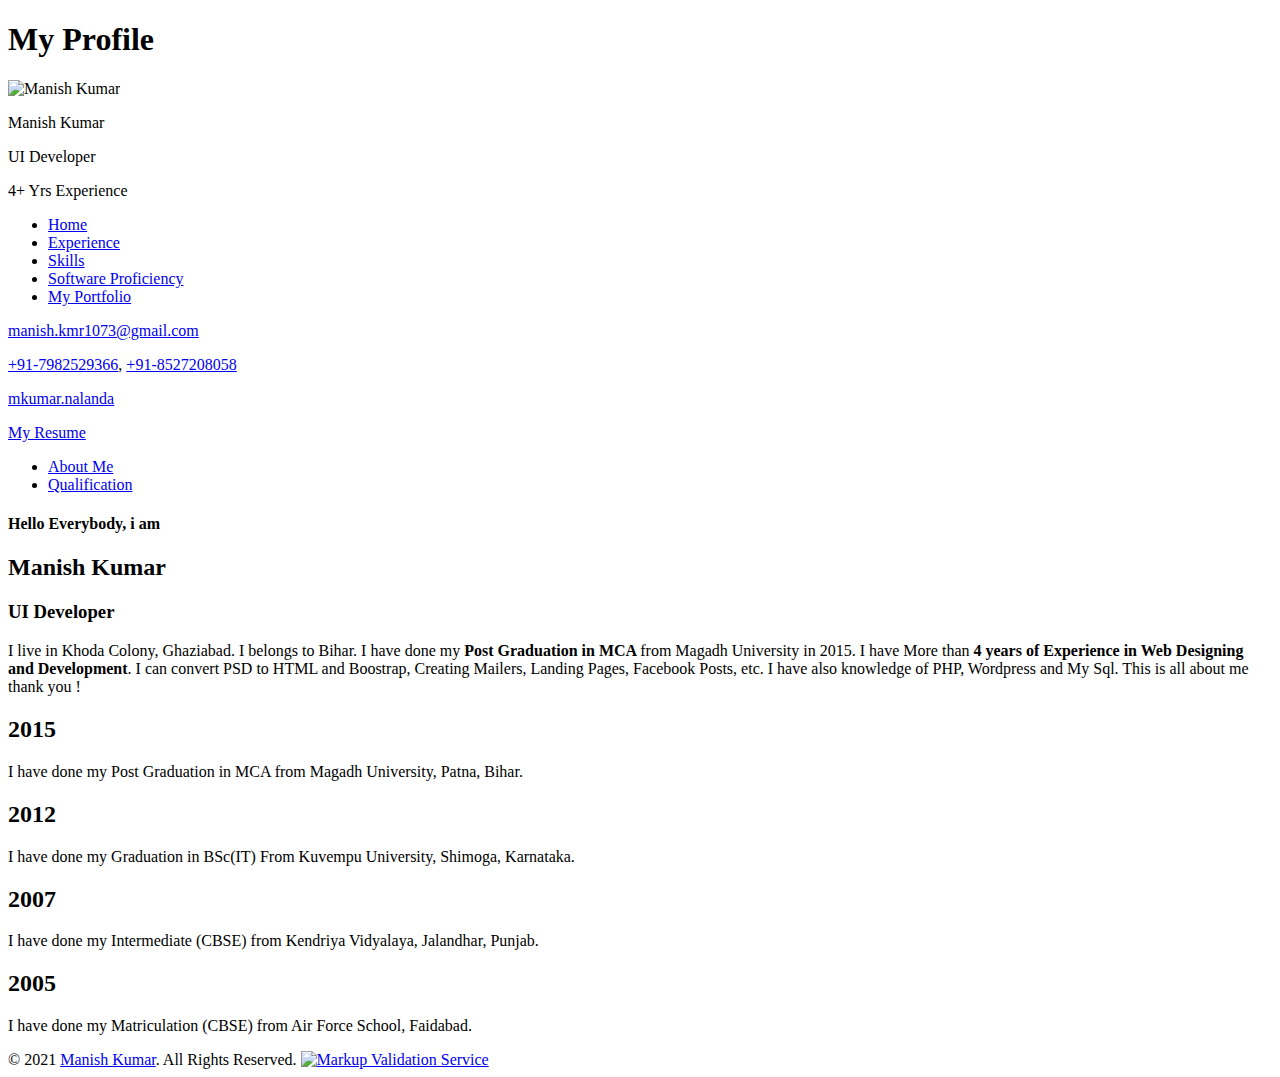
==== index.html @ 7a66c08c "Add files via upload" ====
<!DOCTYPE html>
<html>
<head>
    <meta charset='utf-8'>
    <meta http-equiv='X-UA-Compatible' content='IE=edge'>
    <title>Manish Kumar | My Portfolio</title>
    <meta name='viewport' content='width=device-width, initial-scale=1'>
    <link rel="stylesheet" href="css/bootstrap.min.css" type="text/css">
    <link rel="stylesheet" href="css/font-awesome.min.css" type="text/css">
    <link href="https://fonts.googleapis.com/css?family=Roboto+Condensed:300,400,700" rel="stylesheet"> 
    <link href="https://fonts.googleapis.com/css?family=Patua+One%7CRusso+One" rel="stylesheet">  
    <link type="text/css" rel="stylesheet" href="css/jquery.fancybox.min.css" />
    <link type="text/css" rel="stylesheet" href="css/animate.css">
    <link rel='stylesheet' type='text/css' media='screen' href='css/styles.css'>    
</head>
<body>
    <header>
        <div class="top_header">
                <div class="row">
                    <div class="col-3"><h1><span>My</span> Profile</h1></div>
                    <div class="col-9 profile">
                        <div class="profile_image">    
                            <img src="images/manish.jpg" alt="Manish Kumar" />
                        </div>
                        <div class="profile_name">
                            <p>Manish Kumar</p>
                            <span>UI Developer</span>
                        </div>
                    </div>
                </div>
        </div>
    </header>
    
    <div class="container-fluid">
        <div class="row">
        <div class="col-3 leftsidebar">
            <!-- Vertical navbar -->
            <div class="vertical-nav bg-light" id="sidebar">   

                <p class="text-uppercase px-3 small mb-0 experience_heading">4+ Yrs Experience</p>
                
                <div class="menu">
                    <ul class="nav flex-column bg-light mb-0">
                    <li class="nav-item active">
                        <a href="index.html" class="nav-link text-dark bg-light">
                                <i class="fa fa-home mr-3 text-primary fa-fw"></i>
                                Home
                            </a>
                    </li>
                    <li class="nav-item">
                        <a href="experience.html" class="nav-link text-dark bg-light">
                                <i class="fa fa-black-tie mr-3 text-primary fa-fw"></i>
                                Experience
                            </a>
                    </li>
                    <li class="nav-item">
                        <a href="skills.html" class="nav-link text-dark bg-light">
                                <i class="fa fa-cogs mr-3 text-primary fa-fw"></i>
                                Skills
                            </a>
                    </li>

                    <li class="nav-item">
                        <a href="software-proficiency.html" class="nav-link text-dark">
                                <i class="fa fa-briefcase mr-3 text-primary fa-fw"></i>
                                Software Proficiency
                            </a>
                    </li>
                    <li class="nav-item">
                        <a href="portfolio.html" class="nav-link text-dark">
                                <i class="fa fa-address-card-o mr-3 text-primary fa-fw"></i>
                                My Portfolio
                            </a>
                    </li>
                    </ul>
                </div>

                <div class="contact_us">
                    <div class="contact_details">
                        <p><a href="mailto:mkumar.nalanda@gmail.com" class="small mb-0"><i class="fa fa-envelope"></i> manish.kmr1073@gmail.com</a></p>
                        <p><a href="tel:+91-7982529366" class="small mb-0"><i class="fa fa-phone"></i> +91-7982529366</a>, <a href="tel:+91-8527208058" class="small mb-0">+91-8527208058</a></p>
                        <p><a href="javascript:;" class="small mb-0"><i class="fa fa-skype"></i> mkumar.nalanda</a></p>
                    </div>
                </div>
                <div class="actions resume">
                    <a href="resume/manish_resume.docx" download><i class="fa fa-download"></i> My Resume</a>
                </div>
            </div>
            <!-- End vertical navbar -->
        </div>
        <div class="col-9 page-content p-3" id="content">            
            <div class="about_me">
				<ul class="nav nav-tabs" id="myTab" role="tablist">
					<li class="nav-item">
						<a class="nav-link active" id="about-tab" data-toggle="tab" href="#about" role="tab" aria-controls="about" aria-selected="true"><i class="fa fa-user"></i> About Me</a> 
					</li>
					<li class="nav-item">
						<a class="nav-link" id="Qualification-tab" data-toggle="tab" href="#Qualification" role="tab" aria-controls="Qualification" aria-selected="false"><i class="fa fa-graduation-cap"></i> Qualification</a>
					</li>
				</ul>
				<div class="tab-content" id="myTabContent">
					<div class="tab-pane fade show active" id="about" role="tabpanel" aria-labelledby="about-tab">
						<h4>Hello Everybody, i am</h4>
						<h2>Manish Kumar</h2>
						<h3>UI Developer</h3>
						<p>I live in Khoda Colony, Ghaziabad. I belongs to Bihar. I have done my <b>Post Graduation in MCA </b> from Magadh University in 2015. I have More than <b>4 years of Experience in Web Designing and Development</b>. I can convert PSD to HTML and Boostrap, Creating Mailers, Landing Pages, Facebook Posts, etc. I have also knowledge of PHP, Wordpress and My Sql. This is all about me thank you !</p>
						<div class="social_icon">
							<a href="#" target="_blank"><i class="fa fa-facebook"></i></a>
							<a href="#" target="_blank"><i class="fa fa-twitter"></i></a>
							<a href="#" target="_blank"><i class="fa fa-linkedin"></i></a>
						</div> 
					</div>
					<div class="tab-pane fade" id="Qualification" role="tabpanel" aria-labelledby="Qualification-tab">
						<div class="edu_row clearfix">
							<i class="fa fa-graduation-cap"></i>
							<div class="edu_text">
								<h2>2015</h2>
								<p>I have done my Post Graduation in MCA from Magadh University, Patna, Bihar.</p>
							</div>
						</div>
						<div class="edu_row clearfix">	
							<i class="fa fa-graduation-cap"></i>
							<div class="edu_text">
								<h2>2012</h2>
								<p>I have done my Graduation in BSc(IT) From Kuvempu University, Shimoga, Karnataka.</p>
							</div>
						</div>	
                        <div class="edu_row clearfix">	
							<i class="fa fa-graduation-cap"></i>
							<div class="edu_text">
								<h2>2007</h2>
								<p>I have done my Intermediate (CBSE) from Kendriya Vidyalaya, Jalandhar, Punjab.</p>
							</div>
						</div>	
                        <div class="edu_row clearfix">	
							<i class="fa fa-graduation-cap"></i>
							<div class="edu_text">
								<h2>2005</h2>
								<p>I have done my Matriculation (CBSE) from Air Force School, Faidabad.</p>
							</div>
						</div>						
					</div>
				</div>
			</div>
            
            
            
        </div>
        </div>
    </div>

    <footer>
        <div class="container">
            <div class="row">
                <div class="col-md-12">
                    &copy; 2021 <a href="javascript:;" title="Manish Kumar">Manish Kumar</a>. All Rights Reserved. <a href="https://validator.w3.org/" target="_blank"><img src="images/w3c.png" alt="Markup Validation Service" /></a>
                </div>
            </div>
        </div>
    </footer>
    

    <script>
        $(function() {
            $('#sidebarCollapse').on('click', function() {
                $('#sidebar, #content').toggleClass('active');
            });
        });
    </script>
    <script src="js/jquery.min.js"></script>
    <script src="js/popper.min.js"></script>
    <script src="js/bootstrap.min.js"></script>
    <script src="js/typed.js"></script> 
    <script src="js/jquery.fancybox.min.js"></script>
    <script>
        $("[data-fancybox]").fancybox({ 
        });
    </script>
    <script> 
      var highestCol = $(window).height(); 
        $('.match').height(highestCol);
        
     $('.moover_btn,.my_portfolio,.meet_me .nav-link, .scroll_top, .skills_section a').click(function(){
        $('html, body').animate({
            scrollTop: $( $(this).attr('href') ).offset().top
        }, 500);
        return false;
    });
    
    </script>
    <script src="js/jquery.mixitup.min.js"></script>
    <script>
    $(function () {
        var filterList = {
            init: function () {
                $('#portfoliolist').mixItUp({
                selectors: {
                  target: '.portfolio',
                  filter: '.filter'	
              },
              load: {
              filter: '.web'  
            }     
                });								
            }
        };
        filterList.init();
    });	
    $(window).scroll(function() {
        if($(this).scrollTop()>50) {
            $( ".meet_me" ).addClass("sticky_me");
            $( ".scroll_top" ).addClass("active");
        } else {
            $( ".meet_me" ).removeClass("sticky_me");
            $( ".scroll_top" ).removeClass("active");
        }
    });
    $('.meet_me .navbar-nav .nav-link,body').on('click',function() {
      $('.navbar-collapse').collapse('hide');
    });
    </script>
</body>
</html>
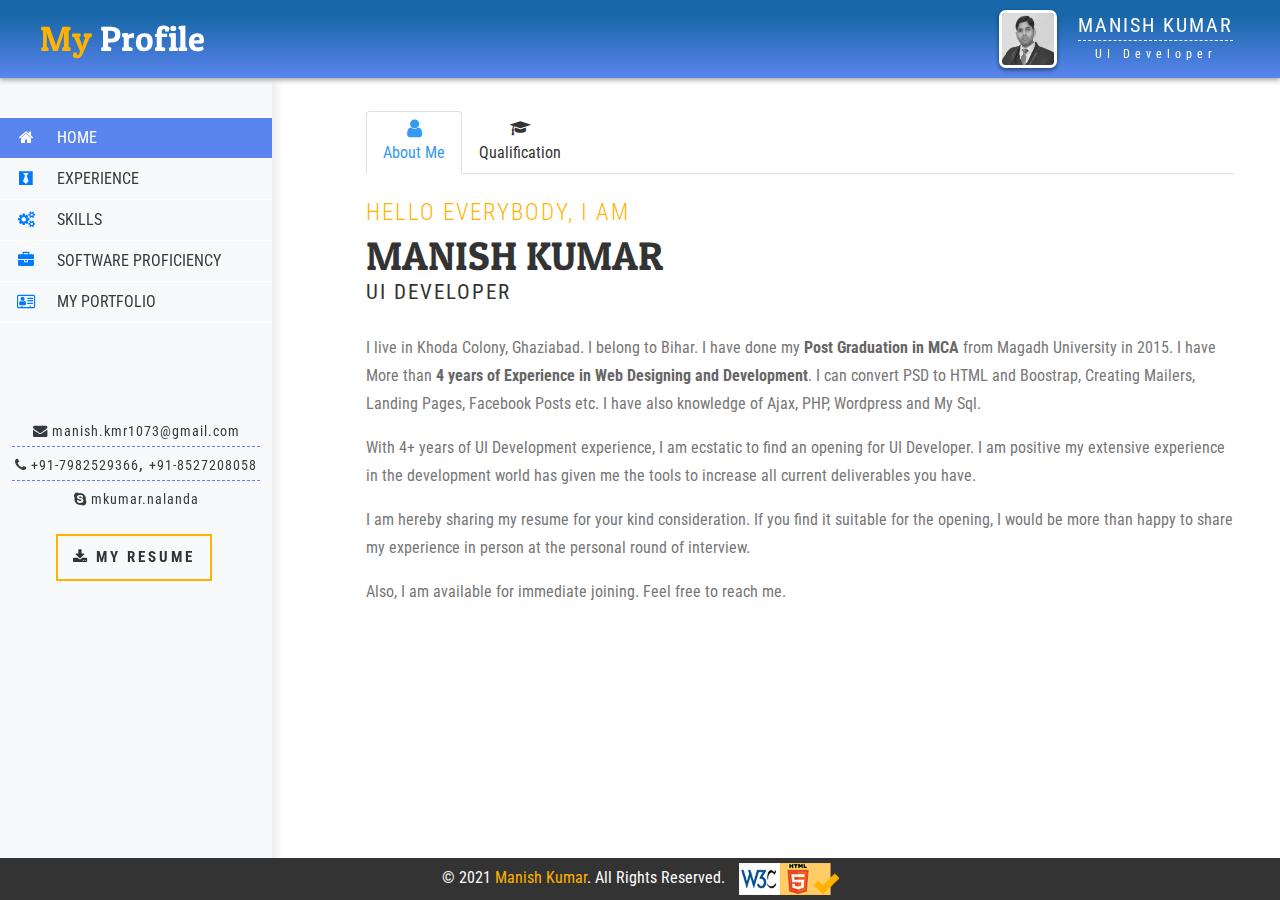
==== commit 88d27ac5: "Add files via upload" ====
--- a/index.html
+++ b/index.html
@@ -103,12 +103,15 @@
 						<h4>Hello Everybody, i am</h4>
 						<h2>Manish Kumar</h2>
 						<h3>UI Developer</h3>
-						<p>I live in Khoda Colony, Ghaziabad. I belongs to Bihar. I have done my <b>Post Graduation in MCA </b> from Magadh University in 2015. I have More than <b>4 years of Experience in Web Designing and Development</b>. I can convert PSD to HTML and Boostrap, Creating Mailers, Landing Pages, Facebook Posts, etc. I have also knowledge of PHP, Wordpress and My Sql. This is all about me thank you !</p>
-						<div class="social_icon">
+						<p>I live in Khoda Colony, Ghaziabad. I belong to Bihar. I have done my <b>Post Graduation in MCA </b> from Magadh University in 2015. I have More than <b>4 years of Experience in Web Designing and Development</b>. I can convert PSD to HTML and Boostrap, Creating Mailers, Landing Pages, Facebook Posts etc. I have also knowledge of Ajax, PHP, Wordpress and My Sql.</p>
+                        <p>With 4+ years of UI Development experience, I am ecstatic to find an opening for UI Developer. I am positive my extensive experience in the development world has given me the tools to increase all current deliverables you have.</p>
+                        <p>I am hereby sharing my resume for your kind consideration. If you find it suitable for the opening, I would be more than happy to share my experience in person at the personal round of interview.</p>
+                        <p>Also, I am available for immediate joining. Feel free to reach me.</p>
+						<!-- <div class="social_icon">
 							<a href="#" target="_blank"><i class="fa fa-facebook"></i></a>
 							<a href="#" target="_blank"><i class="fa fa-twitter"></i></a>
 							<a href="#" target="_blank"><i class="fa fa-linkedin"></i></a>
-						</div> 
+						</div>-->
 					</div>
 					<div class="tab-pane fade" id="Qualification" role="tabpanel" aria-labelledby="Qualification-tab">
 						<div class="edu_row clearfix">
--- a/css/styles.css
+++ b/css/styles.css
@@ -0,0 +1,1179 @@
+*{margin:0; padding:0; box-sizing: border-box;}
+html {font-family: 'Roboto Condensed', sans-serif;/* 1 */ -ms-text-size-adjust: 100%; /* 2 */ -webkit-text-size-adjust: 100%; /* 2 */}
+body {font-family: 'Roboto Condensed', sans-serif; min-height: 100vh; overflow-x: hidden; }
+.top_header .row {margin:0px 25px;}
+header{max-height: 78px; position: fixed; z-index:10; width: 100%; box-shadow: 0 2px 5px #a0a0a0; background: rgb(24,103,168); background: linear-gradient(180deg, rgba(24,103,168,1) 20%, rgba(90,133,238,1) 100%); color:#fff;} 
+header h1{line-height: 78px;  font-family: "Patua One",cursive; font-size: 35px;}
+header h1 span{color: #ffb300;}
+header img{width: 58px; border-radius: 12%; border: 3px solid #fff; box-shadow: 0 0.125rem 0.25rem rgb(0 0 0 / 49%); margin: 10px; vertical-align: sub;}
+header .profile{text-align: right;}
+header .profile .profile_image{display: inline-block;}
+.profile .profile_name{margin: 10px 7px; text-align: center; display: inline-block; vertical-align: top;}
+.profile .profile_name p{margin-bottom: 0px; font-size: 20px; text-transform: uppercase; letter-spacing: 2px; font-family: inherit; border-bottom: 1px dashed #f8f9fa;}
+.profile .profile_name span {text-align: center; font-size: 12px; letter-spacing: 5px;}
+.menu{margin-bottom: 90px; margin-top: 40px;}
+.menu .nav-item{border-bottom: 1px solid #fff; text-transform: uppercase;}
+.contact_us{text-align: center; padding: 0px 12px;}
+.contact_us .contact_heading h2{color: #5a85ef; text-transform: uppercase; font-size: 20px; font-weight: 600; margin-bottom: 3px; letter-spacing: 3px;}
+.contact_us .contact_details p{letter-spacing: 1px; margin-bottom: 0px; border-bottom: 1px dashed #5a85ef; font-size: 18px; padding: 3px 0px; color:#343a40;}
+.contact_us .contact_details p:last-child {border-bottom: none;}
+.experience_heading {color: #5a85ef; padding: 12px; font-size: 18px; text-align: center; animation: animate 1.8s linear infinite; display:none;}
+.contact_us .contact_details a{ color:#343a40;}
+.contact_us .contact_details a:hover{color:#aaa; text-decoration: none;}
+.resume{text-align: center;}
+
+@keyframes animate { 
+  0% { 
+      opacity: 0; 
+  } 
+  50% { 
+      opacity: 0.9; 
+  } 
+  100% { 
+      opacity: 0; 
+  } 
+} 
+
+/*
+*
+* ==========================================
+* CUSTOM UTIL CLASSES
+* ==========================================
+*
+*/
+
+.vertical-nav {
+  min-width: 17rem;
+  width: 17rem;
+  height: 100vh;
+  position: fixed;
+  top: 78px;
+  left: 0;
+  box-shadow: 3px 3px 10px rgba(0, 0, 0, 0.1);
+  transition: all 0.4s;
+}
+
+.page-content {
+  width: calc(100% - 17rem);
+  /* margin-left: 17rem; */
+  transition: all 0.4s;
+  top: 80px;
+}
+
+/* for toggle behavior */
+
+#sidebar.active {
+  margin-left: -17rem;
+}
+
+#content.active {
+  width: 100%;
+  margin: 0;
+}
+
+@media (max-width: 768px) {
+  #sidebar {
+    margin-left: -17rem;
+  }
+  #sidebar.active {
+    margin-left: 0;
+  }
+  #content {
+    width: 100%;
+    margin: 0;
+  }
+  #content.active {
+    margin-left: 17rem;
+    width: calc(100% - 17rem);
+  }
+}
+
+/*
+*
+* ==========================================
+* FOR DEMO PURPOSE
+* ==========================================
+*
+*/
+
+.separator {
+  margin: 3rem 0;
+  border-bottom: 1px dashed #fff;
+}
+
+.text-uppercase {
+  letter-spacing: 0.1em;
+}
+
+.text-gray {
+  color: #aaa;
+}
+
+
+a.text-dark:hover, .leftsidebar li.nav-item:hover i{
+  color: #fff!important;   
+}
+
+a.bg-light:focus, a.bg-light:hover, button.bg-light:focus, button.bg-light:hover, .leftsidebar li.nav-item:hover{
+  background: #5a85ee!important; 
+}
+
+.leftsidebar .active a, .leftsidebar .active i{
+  color: #fff!important; 
+  background: #5a85ee!important; 
+}
+
+
+
+
+/*********************************************************/
+article,
+aside,
+details, /* 1 */
+figcaption,
+figure,
+footer,
+header,
+main, /* 2 */
+menu,
+nav,
+section,
+summary { /* 1 */
+  display: block;
+}
+audio,
+canvas,
+progress,
+video {
+  display: inline-block;
+}
+audio:not([controls]) {
+  display: none;
+  height: 0;
+}
+progress {
+  vertical-align: baseline;
+}
+template, /* 1 */
+[hidden] {
+  display: none;
+}
+a,button {
+  background-color: transparent; /* 1 */
+  -webkit-text-decoration-skip: objects; /* 2 */
+  transition: all 0.5s ease;
+}
+a:active,
+a:hover {
+  outline-width: 0;
+}
+abbr[title] {
+  border-bottom: none; /* 1 */
+  text-decoration: underline; /* 2 */
+  text-decoration: underline dotted; /* 2 */
+}
+b,
+strong {
+  font-weight: inherit;
+}
+b,
+strong {
+  font-weight: bolder;
+}
+dfn {
+  font-style: italic;
+}
+h1,h2,h3,h4,h5 {
+  margin: 0 0 15px;
+}
+mark {
+  background-color: #ff0;
+  color: #000;
+}
+small {
+  font-size: 80%;
+}
+sub,
+sup {
+  font-size: 75%;
+  line-height: 0;
+  position: relative;
+  vertical-align: baseline;
+}
+sub {
+  bottom: -0.25em;
+}
+sup {
+  top: -0.5em;
+}
+img,i ,a,span{
+  border-style: none;
+  transition: all 0.5s ease;
+}
+svg:not(:root) {
+  overflow: hidden;
+}
+code,
+kbd,
+pre,
+samp {
+  font-family: monospace, monospace; /* 1 */
+  font-size: 1em; /* 2 */
+}
+figure {
+  margin: 1em 40px;
+}
+hr {
+  box-sizing: content-box; /* 1 */
+  height: 0; /* 1 */
+  overflow: visible; /* 2 */
+}
+button,
+input,
+select,
+textarea {
+  font: inherit; /* 1 */
+  margin: 0; /* 2 */
+}
+optgroup {
+  font-weight: bold;
+}
+button,
+input { /* 1 */
+  overflow: visible;
+}
+button,
+select { /* 1 */
+  text-transform: none;
+}
+button,
+html [type="button"], /* 1 */
+[type="reset"],
+[type="submit"] {
+  -webkit-appearance: button; /* 2 */
+}
+button::-moz-focus-inner,
+[type="button"]::-moz-focus-inner,
+[type="reset"]::-moz-focus-inner,
+[type="submit"]::-moz-focus-inner {
+  border-style: none;
+  padding: 0;
+}
+
+button:-moz-focusring,
+[type="button"]:-moz-focusring,
+[type="reset"]:-moz-focusring,
+[type="submit"]:-moz-focusring {
+  outline: 1px dotted ButtonText;
+}
+fieldset {
+  border: 1px solid #c0c0c0;
+  margin: 0 2px;
+  padding: 0.35em 0.625em 0.75em;
+}
+legend {
+  box-sizing: border-box; /* 1 */
+  color: inherit; /* 2 */
+  display: table; /* 1 */
+  max-width: 100%; /* 1 */
+  padding: 0; /* 3 */
+  white-space: normal; /* 1 */
+}
+textarea {
+  overflow: auto;
+}
+[type="checkbox"],
+[type="radio"] {
+  box-sizing: border-box; /* 1 */
+  padding: 0; /* 2 */
+}
+[type="number"]::-webkit-inner-spin-button,
+[type="number"]::-webkit-outer-spin-button {
+  height: auto;
+}
+[type="search"] {
+  -webkit-appearance: textfield; /* 1 */
+  outline-offset: -2px; /* 2 */
+}
+[type="search"]::-webkit-search-cancel-button,
+[type="search"]::-webkit-search-decoration {
+  -webkit-appearance: none;
+}
+::-webkit-input-placeholder {
+  color: inherit;
+  opacity: 0.54;
+}
+::-webkit-file-upload-button {
+  -webkit-appearance: button; /* 1 */
+  font: inherit; /* 2 */
+}
+ul,ol {margin: 0;padding: 0; list-style: none;}
+	a {color:#339AF0;}
+/******** Start Home Page CSS **********************************************************/
+.meet_me.navbar-expand-md {
+  color: #fff; 
+  left: 0;
+  position: absolute;
+  right: 0;
+  z-index: 99;
+}
+.meet_me.navbar-expand-md.sticky_me {
+  background: #fff none repeat scroll 0 0;
+  box-shadow: 0 0 15px rgba(0, 0, 0, 0.05);
+  position: fixed !important;
+  top: 0;
+  z-index: 999;
+}
+.sticky_me.meet_me.navbar-expand-md .nav-item.nav-link {
+  color: #333; 
+}
+.meet_me.navbar-expand-md .nav-item.nav-link.active {
+  background: #339af0 none repeat scroll 0 0;
+  color: #fff;
+}
+.meet_me.navbar-expand-md .navbar-brand {
+  color: #ffb300;
+  font-family: "Patua One",cursive;
+  font-size: 26px;
+}
+.meet_me.navbar-expand-md .navbar-brand span{
+  color: #339AF0; 
+}
+.meet_me.navbar-expand-md .nav-item.nav-link {
+  color: #fff;
+  font-size: 18px;
+  margin: 0;
+  padding: 10px 20px;
+}
+.banner_bg {
+  background: rgba(0, 0, 0, 0) url("../images/portfolio_bg.jpg") no-repeat scroll center top / cover ;
+  bottom: 0;
+  left: 0;
+  margin: 0;
+  position:relative;
+  right: 0;
+  top: 0;
+  overflow:hidden;
+}
+.banner_box {
+  color: #fff;
+  left: 0;
+  margin: auto;
+  max-width: 1170px;
+  position: absolute;
+  right: 0;
+  top: 50%;
+  transform: translateY(-50%);
+  width: 100%;
+  text-align:center;
+}
+.banner_box h1 {
+  font-size: 60px;
+  font-family: 'Patua One', cursive;
+}
+.banner_box p{
+	font-size: 24px;
+	color:#ddd;
+	line-height:30px;
+	font-weight:300;
+	margin:0;
+}
+.contact_d a {
+  color: #ddd;
+  font-size: 20px;
+  font-weight: 300;
+  line-height: 30px;
+  margin: 0 10px;
+  opacity:0;
+}
+.contact_d a i{
+	margin-right:5px;
+}
+.banner-text img{
+	opacity: 0;
+	transition: all 1.5s ease 0s; 
+	height:0;
+}
+.banner-text .img_active {
+  background: #fff none repeat scroll 0 0;
+  border: 4px solid #ddd;
+  border-radius: 30%;
+  margin-bottom: 25px;
+  max-width: 200px;
+  padding: 4px;
+  display:inline-block;
+  opacity: 1;
+  height:auto;
+}
+.bounce {
+	-moz-animation: bounce 2s infinite;
+	-webkit-animation: bounce 2s infinite;
+	animation: bounce 2	s infinite;
+}
+@-moz-keyframes bounce {
+  0%, 20%, 50%, 80%, 100% {
+	-moz-transform: translateY(0);
+	transform: translateY(0);
+  }
+  40% {
+	-moz-transform: translateY(-30px);
+	transform: translateY(-30px);
+  }
+  60% {
+	-moz-transform: translateY(-15px);
+	transform: translateY(-15px);
+  }
+}
+@-webkit-keyframes bounce {
+  0%, 20%, 50%, 80%, 100% {
+	-webkit-transform: translateY(0);
+	transform: translateY(0);
+  }
+  40% {
+	-webkit-transform: translateY(-30px);
+	transform: translateY(-30px);
+  }
+  60% {
+	-webkit-transform: translateY(-15px);
+	transform: translateY(-15px);
+  }
+}
+@keyframes bounce {
+  0%, 20%, 50%, 80%, 100% {
+	-moz-transform: translateY(0);
+	-ms-transform: translateY(0);
+	-webkit-transform: translateY(0);
+	transform: translateY(0);
+  }
+  40% {
+	-moz-transform: translateY(-30px);
+	-ms-transform: translateY(-30px);
+	-webkit-transform: translateY(-30px);
+	transform: translateY(-30px);
+  }
+  60% {
+	-moz-transform: translateY(-15px);
+	-ms-transform: translateY(-15px);
+	-webkit-transform: translateY(-15px);
+	transform: translateY(-15px);
+  }
+}
+.typed-cursor.typed-cursor-hide {
+  display: none;
+}
+.moover_btn {
+  background: rgba(0, 0, 0, 0.3) none repeat scroll 0 0;
+  border: 2px solid rgba(255, 255, 255, 0.5);
+  border-radius: 0;
+  color: #fff;
+  font-size: 15px;
+  font-weight: 700;
+  letter-spacing: 3px;
+  opacity: 0;
+  padding: 10px 15px;
+  text-transform: uppercase;
+  margin:15px 3px 0;
+  max-width:235px;
+  width:100%;
+  text-align:center;
+}
+.moover_btn i {
+  font-size: 16px;
+  margin-left: 5px;
+}
+.moover_btn:hover, .moover_btn:focus,.home_lead.lead_active > a:hover,.home_lead.lead_active > a:focus, .contact_d a:hover, .contact_d a:focus  {
+	border-color:#339AF0;
+	box-shadow:none;
+	color:#339AF0;
+}
+.home_lead {
+  opacity: 0;
+  transform: translate(0px, 10px);
+  transition: all 1.5s ease 0s; 
+}
+.lead_active {
+  opacity: 1 !important;
+  transform: translate(0px, 0px);
+}
+.home_lead.lead_active > a {
+  color: #ffb300;
+}
+
+.typed-cursor{
+    opacity: 1;
+    -webkit-animation: blink 0.7s infinite;
+    -moz-animation: blink 0.7s infinite;
+    animation: blink 0.7s infinite;
+}
+@keyframes blink{
+    0% { opacity:1; }
+    50% { opacity:0; }
+    100% { opacity:1; }
+}
+@-webkit-keyframes blink{
+    0% { opacity:1; }
+    50% { opacity:0; }
+    100% { opacity:1; }
+}
+@-moz-keyframes blink{
+    0% { opacity:1; }
+    50% { opacity:0; }
+    100% { opacity:1; }
+} 
+
+.about_me {
+	padding:15px 30px 15px 30px;
+}
+.about_img {
+  background: rgba(0, 0, 0, 0) url("../images/about-me.jpg") no-repeat scroll center top / cover ;
+  min-height: 750px;
+  text-align: center;
+}
+.about_me .nav-tabs .nav-item a {
+  color:#333;
+  text-align:center;
+}
+.about_me .nav-tabs .nav-item a i {
+  display: block;
+  margin: 0 auto 5px;
+}
+.about_me .nav-tabs .nav-item  i {
+	transition: all 0.3s ease-in-out 0s;
+}
+.about_me .nav-tabs .nav-item a:hover i, .about_me .nav-tabs .nav-link.active i {
+	transform: scale(1.3);
+}
+.about_me .nav-tabs .nav-item.show .nav-link, .about_me .nav-tabs .nav-link.active {
+  background-color: #fff;
+  border-color: #dee2e6 #dee2e6 #fff;
+  color: #339AF0;
+}
+
+.about_me  .tab-content {
+  padding-top: 25px;
+}
+.about_me h4 {
+  color: #ffb300;
+  font-size: 23px;
+  font-weight: 300;
+  letter-spacing: 2px;
+  margin: 0 0 5px;
+  text-transform: uppercase;
+}
+.about_me h2 {
+  font-size: 40px;
+  font-family: 'Patua One', cursive;
+  color:#333;
+  margin: 0 0 0;
+  text-transform: uppercase;
+}
+.about_me h3 {
+  color: #333;
+  font-size: 20.5px;
+  font-weight: 400;
+  letter-spacing: 2px;
+  margin: 0 0 30px;
+  text-transform: uppercase;
+}
+.about_me p {
+  color: #777;
+  font-size: 16px;
+  font-weight: 400;
+  line-height: 28px;
+}
+.about_me p b{
+  color: #666;
+}
+.social_icon {
+  display: block;
+  margin-top: 0px;
+}
+.social_icon > a {
+  background: #afaeae none repeat scroll 0 0;
+  color: #fff;
+  display: inline-block;
+  font-size: 18px;
+  height: 40px;
+  line-height: 40px;
+  text-align: center;
+  width: 40px;
+}
+.social_icon > a:hover {
+	background: #333 none repeat scroll 0 0;
+}
+.social_icon > a  i {
+	transition: all 0.3s ease-in-out 0s;
+}
+.social_icon > a:hover i {
+	transform: scale(1.3);
+	transform: rotate(360deg);
+}
+.actions   {
+	margin-top:20px;
+}
+.actions a {
+  border: 2px solid #ffb300;
+  border-radius: 0;
+  color: #333;
+  display: inline-block;
+  font-size: 15px;
+  font-weight: 700;
+  letter-spacing: 3px;
+  margin: 0 5px 0 0; 
+  padding: 10px 15px;
+  text-align: center;
+  text-transform: uppercase; 
+}
+.actions a:hover, .actions a:focus {
+	border: 2px solid #339AF0;
+	color: #339AF0;
+	text-decoration:none;
+}
+.edu_row {
+  clear: both;
+  display: block; 
+  margin-bottom: 25px;
+}
+.edu_row > i {
+  border: 1px solid #ffb300;
+  color: #333;
+  float: left;
+  font-size: 25px;
+  height: 50px;
+  line-height: 50px;
+  margin-bottom: 0;
+  margin-top: 4px;
+  text-align: center;
+  width: 50px;
+}
+.edu_text {
+  padding-left: 80px;
+}
+.about_me .edu_text h2 { 
+  font-size: 20px; 
+  text-transform:none;
+}
+.about_me  .edu_text  p { 
+  margin: 0;
+}
+.edu_text a i {
+	margin-right:5px;
+}
+.edu_text a  {
+  color: #ffb300; 
+}
+.edu_text a:hover  {
+  color: #339AF0; 
+}
+.about_me .progress {
+  background-color: #e9ecef;
+  border-radius: 0.25rem;
+  display: flex;
+  font-size: 15px;
+  height: 20px;
+  margin-bottom: 7px;
+  overflow: hidden;
+  text-align: left;
+}
+.about_me .progress-bar { 
+  text-align: left; 
+  padding-left:15px;
+} 
+.skills_section {
+  /* background: #f9f9f9 none repeat scroll 0 0; */
+  padding: 100px 0 70px; 
+}
+.skills_section a {
+  background: #fff none repeat scroll 0 0;
+  border: 1px solid #dcdcdc;
+  box-shadow: 0 3px 0 0 #eee;
+  display: block;
+  transition: all 0.3s ease-in-out 0s;
+  margin-bottom:30px;
+}
+.skills_section a:hover {
+	text-decoration:none;
+	background:#f5f5f5;
+}
+.skills_section a:hover img {
+  transform: rotate(360deg);
+}
+.skills_section a  img{
+  float:left;
+  display: block;
+  margin-right: 15px;
+  transition: all 0.3s ease-in-out 0s;
+}
+.skills_section a  .gra_des {
+  background-color: #339AF0;
+}
+.skills_section a  .web_des {
+  background-color: #ffb300;
+}
+.skills_section a  .title {
+  background: transparent none repeat scroll 0 0;
+  color: #333;
+  display: block;
+  font-size: 20px; 
+  margin-bottom: 0;
+  margin-top: 23px;
+  padding: 0;
+  text-transform: uppercase;
+  font-family: "Patua One",cursive;
+}
+.skills_section a .more {
+  color: #777;
+  font-weight: 300;
+}
+.skills_section  .soft_block img {
+	max-width:60px;
+}
+.skills_section  .soft_block a .title {
+  background: transparent none repeat scroll 0 0; 
+  font-size: 19px;
+  margin-bottom: 0;
+  /*margin-top: 4px;*/ 
+  line-height: 16px;
+}
+.portfolio_block { 
+  padding: 100px 0 0;
+  text-align: center;
+  /* top: 78px; */
+}
+.section_title {
+  margin-bottom: 15px;
+  padding-bottom: 10px;
+  position: relative;
+  text-align:center;
+}
+.section_title::before {
+  background: #ffb300 none repeat scroll 0 0;
+  bottom: 0;
+  content: "";
+  height: 1px;
+  left: 0;
+  margin: auto;
+  position: absolute;
+  right: 0;
+  width: 200px;
+}
+.section_title::after {
+  background: #ffb300 none repeat scroll 0 0;
+  bottom: -2px;
+  content: "";
+  height: 5px;
+  left: 0;
+  margin: auto;
+  position: absolute;
+  right: 0;
+  width: 50px;
+}
+.section_title h2 {
+  font-size: 40px;
+  font-family: 'Patua One', cursive;
+  color:#333;
+  margin: 0 0 5px;
+  text-transform: uppercase;
+}
+.section_title p {
+  font-size: 23px; 
+  color:#ffb300;
+  margin: 0 0 0;
+  text-transform: uppercase;
+  letter-spacing: 2px;
+  font-weight:300;
+}
+#filters {
+	margin:0 auto 50px;
+	padding:0;
+	list-style:none;
+	display:inline-block;
+}
+#filters li {
+  display: inline-block;
+  float: none;
+}
+#filters li span {
+  color: #666;
+  cursor: pointer;
+  display: block;
+  padding: 10px 25px;
+  text-decoration: none;
+}
+#filters li span.active, #filters li:hover span  {
+	background: #339AF0;
+	color:#fff;
+} 
+#portfoliolist .portfolio {
+  box-sizing: border-box;
+  display: none;
+  margin: 0px 10px 20px;
+  overflow: hidden;
+  position: relative;
+  vertical-align: top;
+  width: 30.7%;
+  -webkit-box-shadow: 3px 4px 14px -8px rgba(0,0,0,0.75);
+-moz-box-shadow: 3px 4px 14px -8px rgba(0,0,0,0.75);
+box-shadow: 3px 4px 14px -8px rgba(0,0,0,0.75);
+}
+.portfolio-wrapper {
+	overflow:hidden;
+	position: relative !important;
+	background: #666;
+	cursor:pointer;
+}
+.portfolio img {
+	max-width:100%;
+	position: relative;
+	top:0;
+	-webkit-transition: all 600ms cubic-bezier(0.645, 0.045, 0.355, 1);
+	transition:         all 600ms cubic-bezier(0.645, 0.045, 0.355, 1);		
+} 
+.portfolio .label {
+  background:transparent;
+  bottom: 0;
+  left: 0;
+  position: absolute;
+  right: 0;
+  top: 0;
+  z-index: 99;
+  transition: all 0.5s ease-in-out 0s;
+}
+.portfolio:hover .label {
+  background: rgba(0, 0, 0, 0.8) none repeat scroll 0 0;
+}
+.portfolio .label-text {
+  display: table;
+  height: 100%;
+  width: 100%;
+}
+.portfolio .label-text-cell {
+  display: table-cell;
+  left: -100%;
+  position: relative;
+  text-align: center;
+  transition: all 0.5s ease-in-out 0s;
+  vertical-align: middle;
+}
+.portfolio .label-text:hover .label-text-cell {
+  left: 0;
+}
+.portfolio .label-text h3 {
+  color: #fff; 
+  font-size: 24px;
+  margin: 10px 0 0; 
+  font-weight:700;
+}
+.portfolio .label-text a {
+  border: 1px solid #ffb300;
+  color: #fff;
+  display: inline-block;  
+  width: 40px;
+  height: 40px;
+  line-height: 40px;
+  text-align:center;
+  font-size:18px;
+}
+.portfolio .label-text a:hover {
+	border: 1px solid #339AF0;
+	color: #339AF0;
+}
+.portfolio .label-text  i {
+	transition: all 0.3s ease-in-out 0s;
+}
+.portfolio .label-text a:hover i {
+	transform: scale(1.3);
+}
+.portfolio img {
+  transition: all 0.3s ease-in-out 0s;
+  vertical-align: middle;
+}
+.portfolio:hover img {
+  transform: scale(1.05);
+}
+.portfolio_block #portfoliolist div.portfolio.web[style] {
+	display:none;
+}
+
+.contact_me {
+  background: rgba(0, 0, 0, 0) url("../images/contact-bg.jpg") no-repeat scroll center top / cover ;
+  padding: 100px 0;
+  text-align: center;
+}
+.contact_me a {
+  background: rgba(0, 0, 0, 0.7) none repeat scroll 0 0;
+  border: 10px solid rgba(255, 255, 255, 0.1);
+  color: #fff;
+  display: block;
+  padding: 50px 15px;
+}
+.contact_me  a:hover, .contact_me  a:hover i,  .contact_me  a:hover small{
+	text-decoration:none;
+	color:#339AF0;
+}
+
+.contact_me b {
+  border: 2px solid #ffb300;
+  color: #fff;
+  display: block;
+  font-size: 26px;
+  height: 60px;
+  line-height: 55px;
+  margin: auto;
+  text-align: center;
+  width: 60px;
+  transition: all 0.3s ease-in-out 0s;
+  font-weight:normal;
+}
+.contact_me  a:hover b {
+	border-color:#339AF0;
+	transform: rotate(360deg)
+}
+.contact_me  a:hover small {
+	text-decoration:none;
+	transform: scale(1.3);
+}
+.contact_me  a:hover i  {
+	text-decoration:none;
+	transform: scale(1.5);
+}
+.contact_me  span {
+  background: rgba(255, 255, 255, 0.8) none repeat scroll 0 0;
+  color: #333;
+  display: block;
+  font-size: 18px;
+  margin: 15px 0 15px;
+  padding: 10px;
+  font-family: 'Patua One', cursive;
+}
+.contact_me  small { 
+  color: #fff;
+  display: block;
+  font-size: 16px; 
+  transition: all 0.3s ease-in-out 0s;
+}
+footer {
+  background: #333 none repeat scroll 0 0;
+  color: #fff;
+  padding: 5px 0;
+  text-align: center;
+  position: fixed;
+  bottom: 0;
+  width: 100%;
+  z-index: 999;
+}
+footer a{ 
+  color:#FFB300; 
+}
+footer a:hover, footer a:focus{ 
+  color:#339AF0; 
+}
+footer a:hover img{ 
+  text-decoration: none;
+   transform: scale(1.1); 
+}
+footer a img {
+  margin-left: 10px;
+  max-width: 100px;
+}
+.scroll_top {
+  background: #339af0 none repeat scroll 0 0;
+  border-radius: 50%;
+  bottom: 15px;
+  color: #fff;
+  display: block;
+  font-size: 30px;
+  height: 50px;
+  left: auto;
+  line-height: 48px;
+  opacity: 0;
+  position: fixed;
+  right: 15px;
+  text-align: center;
+  width: 50px;
+  z-index: 998;
+}
+.scroll_top:hover {
+	background: #FFB300 none repeat scroll 0 0;
+	color: #fff;
+	transform: rotate(360deg)
+}
+.scroll_top.active {
+  opacity: 1;
+}
+
+.anchor {
+	top:-50px;
+	position:relative;
+}
+/******** Strat Media CSS **********************************************************/
+@media only screen and (max-width: 1199px) {
+#portfoliolist .portfolio { 
+  width: 33%;
+}
+.about_img { 
+  min-height: 800px; 
+}
+.skills_section .soft_block a .title { 
+  font-size: 16px; 
+}
+}
+@media only screen and (max-width: 991px) {
+.about_me {
+  padding: 15px 25px;
+}
+.about_me .nav-tabs .nav-item a { 
+  padding: 10px; 
+}
+.actions {
+  margin-top: 31px;
+}
+.about_me h3 { 
+  margin: 0 0 20px; 
+}
+.about_me p { 
+  line-height: 26px;
+}
+.edu_row { 
+  margin-bottom: 15px;
+}
+#portfoliolist .portfolio {
+  width: 32.9%;
+}
+.contact_me a { 
+  border: 1px solid rgba(255, 255, 255, 0.1); 
+  padding: 25px 15px;
+}
+.contact_me small { 
+  font-size: 14px; 
+}
+.contact_me a:hover small { 
+  transform: scale(1.2);
+}
+.skills_section .soft_block a .title { 
+  font-size: 20px; 
+}
+}
+@media only screen and (max-width: 767px) {
+.about_img {
+  min-height: 500px;
+  background: rgba(0, 0, 0, 0) url("../images/about-me.jpg") no-repeat scroll center center / cover ;
+} 
+.about_me {
+  padding: 50px 15px;
+}
+.about_me h3 {
+  margin: 0 0 30px;
+}
+.actions {
+  margin-top: 50px;
+}
+#portfoliolist .portfolio {
+  width: 49.1%;
+}
+.contact_me a {
+  border: 10px solid rgba(255, 255, 255, 0.1);
+  margin-bottom: 25px;
+  padding: 25px 15px;
+}
+.contact_me small { 
+  font-size: 16px; 
+}
+.meet_me.navbar-expand-md .nav-item.nav-link { 
+  padding: 10px 0;
+}
+.navbar-light .navbar-toggler {
+  border-color: #ffb300;
+  border-radius: 0;
+  border-width: 2px;
+  color: #fff;
+}
+.navbar-light .navbar-toggler-icon {
+  background-image: url("data:image/svg+xml,%3csvg xmlns=\'http://www.w3.org/2000/svg\' width=\'30\' height=\'30\' viewBox=\'0 0 30 30\'%3e%3cpath stroke=\'rgba(255, 255, 255, 1)\' stroke-linecap=\'round\' stroke-miterlimit=\'10\' stroke-width=\'2\' d=\'M4 7h22M4 15h22M4 23h22\'/%3e%3c/svg%3e");
+}
+.navbar-light.sticky_me .navbar-toggler-icon {
+  background-image: url("data:image/svg+xml,%3csvg xmlns=\'http://www.w3.org/2000/svg\' width=\'30\' height=\'30\' viewBox=\'0 0 30 30\'%3e%3cpath stroke=\'rgba(51, 51, 51, 1)\' stroke-linecap=\'round\' stroke-miterlimit=\'10\' stroke-width=\'2\' d=\'M4 7h22M4 15h22M4 23h22\'/%3e%3c/svg%3e");
+}
+
+.navbar-light .navbar-toggler:hover .navbar-toggler-icon,.navbar-light .navbar-toggler:focus .navbar-toggler-icon {
+	background-image: url("data:image/svg+xml,%3csvg xmlns=\'http://www.w3.org/2000/svg\' width=\'30\' height=\'30\' viewBox=\'0 0 30 30\'%3e%3cpath stroke=\'rgba(51, 154, 240, 1)\' stroke-linecap=\'round\' stroke-miterlimit=\'10\' stroke-width=\'2\' d=\'M4 7h22M4 15h22M4 23h22\'/%3e%3c/svg%3e");
+}
+.navbar-light .navbar-toggler:hover,.navbar-light .navbar-toggler:focus {
+  border-color: #339AF0; 
+  outline:none;
+}
+.meet_me .container  {
+  max-width: 100%;
+}
+.meet_me .navbar-collapse { 
+  background: #fff none repeat scroll 0 0; 
+  padding: 15px;
+}
+.meet_me.sticky_me .navbar-collapse {  
+  padding: 0;
+}
+.meet_me.navbar-expand-md .nav-item.nav-link {
+  color: #333;
+  font-size: 18px;
+  margin: 0;
+  padding: 10px 0;
+}
+.meet_me.navbar-expand-md .nav-item.nav-link.active {
+  background: #339af0 none repeat scroll 0 0;
+  color: #fff;
+  padding-left: 15px;
+}
+.portfolio_block { 
+  padding: 100px 0 0; 
+}
+.contact_me { 
+  padding: 100px 0 50px; 
+}
+} 
+@media only screen and (max-width: 500px) {
+.banner_bg.match {
+  height: auto !important;
+  padding: 100px 0 50px;
+}
+.banner_box {
+  color: #fff;
+  left: 0;
+  margin: auto;
+  max-width: 1170px;
+  position: relative;
+  right: 0; 
+  top: 0;
+  transform: none;
+  width: 100%;
+}
+.banner_box h1 {
+  font-family: "Patua One",cursive;
+  font-size: 40px;
+}
+.banner_box p { 
+  font-size: 20px; 
+}
+.about_img {
+  background: rgba(0, 0, 0, 0) url("../images/about-me.jpg") no-repeat scroll center -30px / cover ;
+  min-height: 350px;
+}
+#portfoliolist .portfolio {
+  margin: 0;
+  width: 100%;
+}
+.contact_d a { 
+    display: block;
+}
+.actions a {
+  letter-spacing: 2px;
+  margin: 0;
+  padding: 10px; 
+}
+footer a img {
+  margin-left: 0;
+  max-width: 100px;
+}
+}
+
+
+/******** End Media CSS **********************************************************/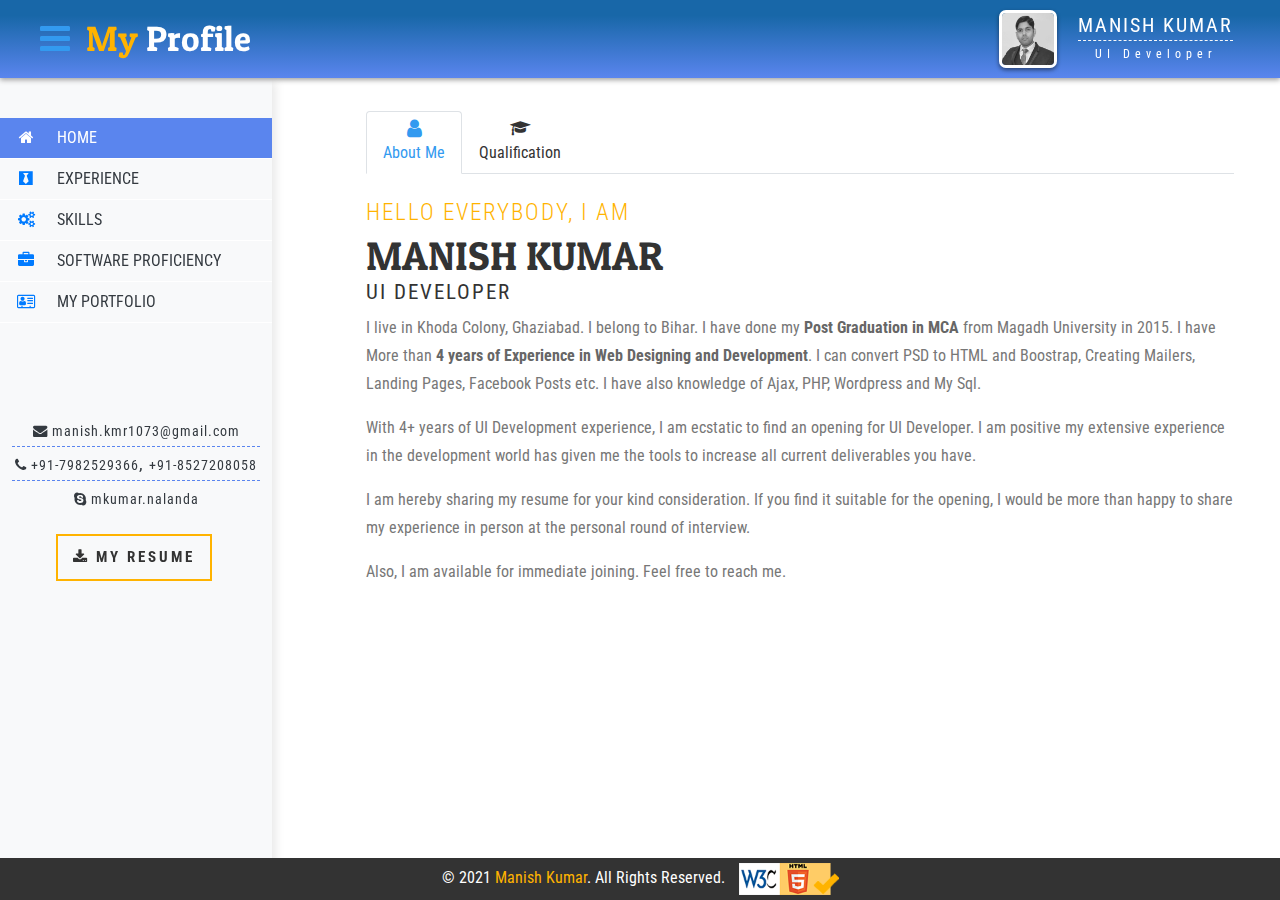
==== commit d8221d0b: "Add files via upload" ====
--- a/index.html
+++ b/index.html
@@ -17,7 +17,12 @@
     <header>
         <div class="top_header">
                 <div class="row">
-                    <div class="col-3"><h1><span>My</span> Profile</h1></div>
+                    <div class="col-3">
+                        <h1>
+                            <a href="javascritp:;" id="sidebarCollapse"><i class="fa fa-bars mr-2"></i></a> 
+                            <label><span>My</span> Profile</label>
+                        </h1>
+                    </div>
                     <div class="col-9 profile">
                         <div class="profile_image">    
                             <img src="images/manish.jpg" alt="Manish Kumar" />
@@ -33,7 +38,7 @@
     
     <div class="container-fluid">
         <div class="row">
-        <div class="col-3 leftsidebar">
+        <div class="col-md-3 leftsidebar">
             <!-- Vertical navbar -->
             <div class="vertical-nav bg-light" id="sidebar">   
 
@@ -88,8 +93,8 @@
             </div>
             <!-- End vertical navbar -->
         </div>
-        <div class="col-9 page-content p-3" id="content">            
-            <div class="about_me">
+        <div class="col-md-9 col-sm-12 page-content p-3" id="content"> 
+                <div class="about_me">
 				<ul class="nav nav-tabs" id="myTab" role="tablist">
 					<li class="nav-item">
 						<a class="nav-link active" id="about-tab" data-toggle="tab" href="#about" role="tab" aria-controls="about" aria-selected="true"><i class="fa fa-user"></i> About Me</a> 
@@ -162,14 +167,6 @@
         </div>
     </footer>
     
-
-    <script>
-        $(function() {
-            $('#sidebarCollapse').on('click', function() {
-                $('#sidebar, #content').toggleClass('active');
-            });
-        });
-    </script>
     <script src="js/jquery.min.js"></script>
     <script src="js/popper.min.js"></script>
     <script src="js/bootstrap.min.js"></script>
@@ -179,7 +176,14 @@
         $("[data-fancybox]").fancybox({ 
         });
     </script>
-    <script> 
+    <script>
+        $(function() {
+        // Sidebar toggle behavior
+        $('#sidebarCollapse').on('click', function() {
+            $('#sidebar, #content').toggleClass('active');
+        });
+        });
+
       var highestCol = $(window).height(); 
         $('.match').height(highestCol);
         
--- a/css/styles.css
+++ b/css/styles.css
@@ -572,7 +572,7 @@
   font-size: 20.5px;
   font-weight: 400;
   letter-spacing: 2px;
-  margin: 0 0 30px;
+  margin: 0 0 10px;
   text-transform: uppercase;
 }
 .about_me p {
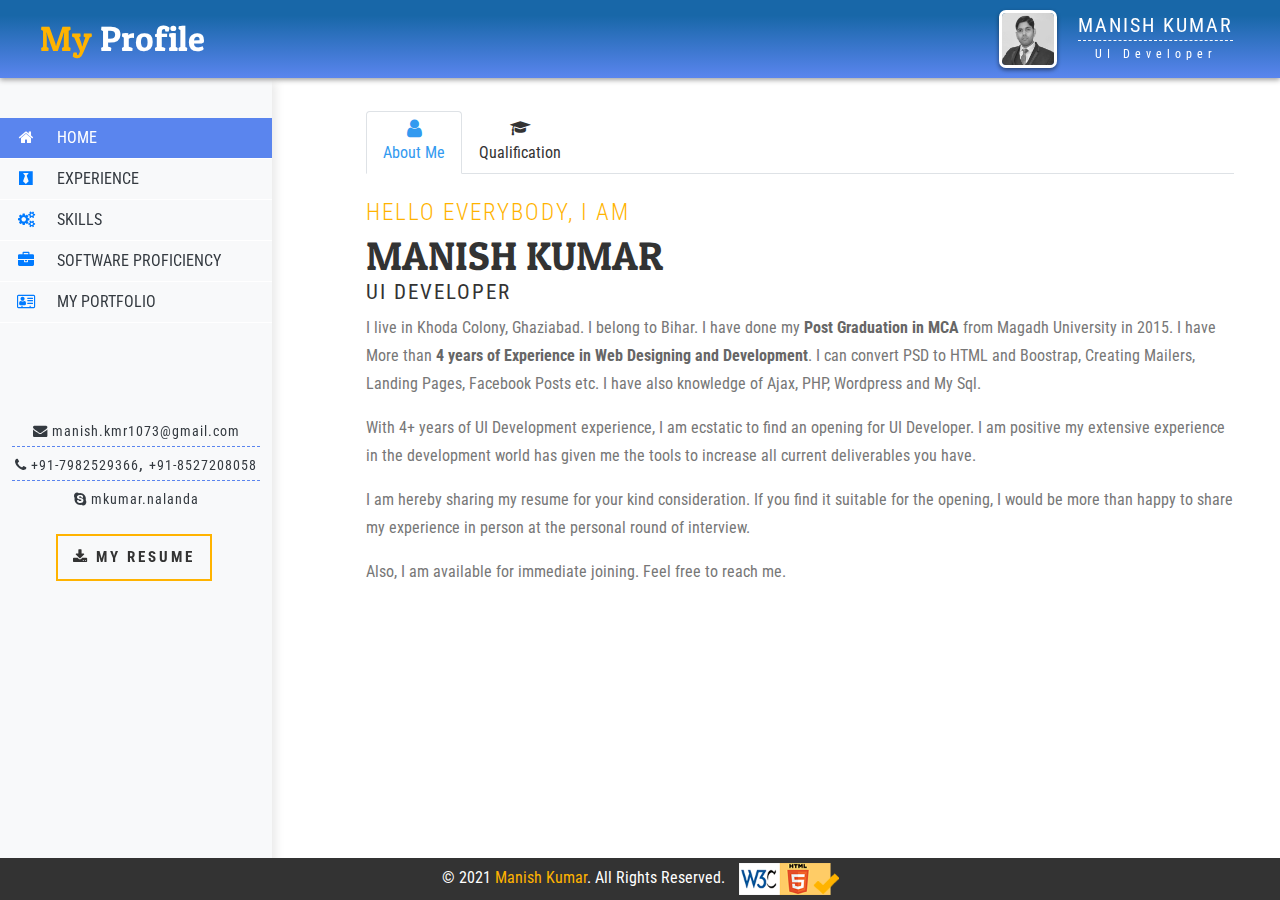
==== commit 14a2be1b: "Update index.html" ====
--- a/index.html
+++ b/index.html
@@ -17,13 +17,13 @@
     <header>
         <div class="top_header">
                 <div class="row">
-                    <div class="col-3">
+                    <div class="col-sm-2 col-md-3">
                         <h1>
                             <a href="javascritp:;" id="sidebarCollapse"><i class="fa fa-bars mr-2"></i></a> 
                             <label><span>My</span> Profile</label>
                         </h1>
                     </div>
-                    <div class="col-9 profile">
+                    <div class="col-sm-10 col-md-9 profile">
                         <div class="profile_image">    
                             <img src="images/manish.jpg" alt="Manish Kumar" />
                         </div>
@@ -227,4 +227,4 @@
     });
     </script>
 </body>
-</html>+</html>
--- a/css/styles.css
+++ b/css/styles.css
@@ -2,6 +2,8 @@
 html {font-family: 'Roboto Condensed', sans-serif;/* 1 */ -ms-text-size-adjust: 100%; /* 2 */ -webkit-text-size-adjust: 100%; /* 2 */}
 body {font-family: 'Roboto Condensed', sans-serif; min-height: 100vh; overflow-x: hidden; }
 .top_header .row {margin:0px 25px;}
+.top_header h1 a{color:#fff; cursor: pointer;}
+.top_header h1 a:hover{color:#fff;}
 header{max-height: 78px; position: fixed; z-index:10; width: 100%; box-shadow: 0 2px 5px #a0a0a0; background: rgb(24,103,168); background: linear-gradient(180deg, rgba(24,103,168,1) 20%, rgba(90,133,238,1) 100%); color:#fff;} 
 header h1{line-height: 78px;  font-family: "Patua One",cursive; font-size: 35px;}
 header h1 span{color: #ffb300;}
@@ -22,6 +24,8 @@
 .contact_us .contact_details a:hover{color:#aaa; text-decoration: none;}
 .resume{text-align: center;}
 
+#sidebarCollapse{display: none;}
+
 @keyframes animate { 
   0% { 
       opacity: 0; 
@@ -54,7 +58,7 @@
 }
 
 .page-content {
-  width: calc(100% - 17rem);
+  /* width: calc(100% - 17rem); */
   /* margin-left: 17rem; */
   transition: all 0.4s;
   top: 80px;
@@ -82,10 +86,19 @@
     width: 100%;
     margin: 0;
   }
-  #content.active {
+  /* #content.active {
     margin-left: 17rem;
     width: calc(100% - 17rem);
+  } */
+
+  .top_header h1 label{display:none;}
+  header .profile {
+    text-align: left;
   }
+
+  #sidebarCollapse{display: block; z-index: 99 !important;}
+  #content, #skills_section, #my_portfolio{z-index:-10 !important;}
+  .menu {margin-bottom: 35px; margin-top: 30px;}
 }
 
 /*
@@ -118,11 +131,19 @@
   background: #5a85ee!important; 
 }
 
-.leftsidebar .active a, .leftsidebar .active i{
+/* .leftsidebar .active a, .leftsidebar .active i{
   color: #fff!important; 
   background: #5a85ee!important; 
-}
-
+} */
+
+.leftsidebar li.nav-item.active, .leftsidebar li.nav-item.active a{
+  color: #fff!important; 
+  background: #5a85ee!important; 
+}
+
+.leftsidebar li.nav-item.active i{
+  color:#fff !important;
+}
 
 
 
@@ -1066,7 +1087,7 @@
   margin: 0 0 30px;
 }
 .actions {
-  margin-top: 50px;
+  margin-top: 10px;
 }
 #portfoliolist .portfolio {
   width: 49.1%;
